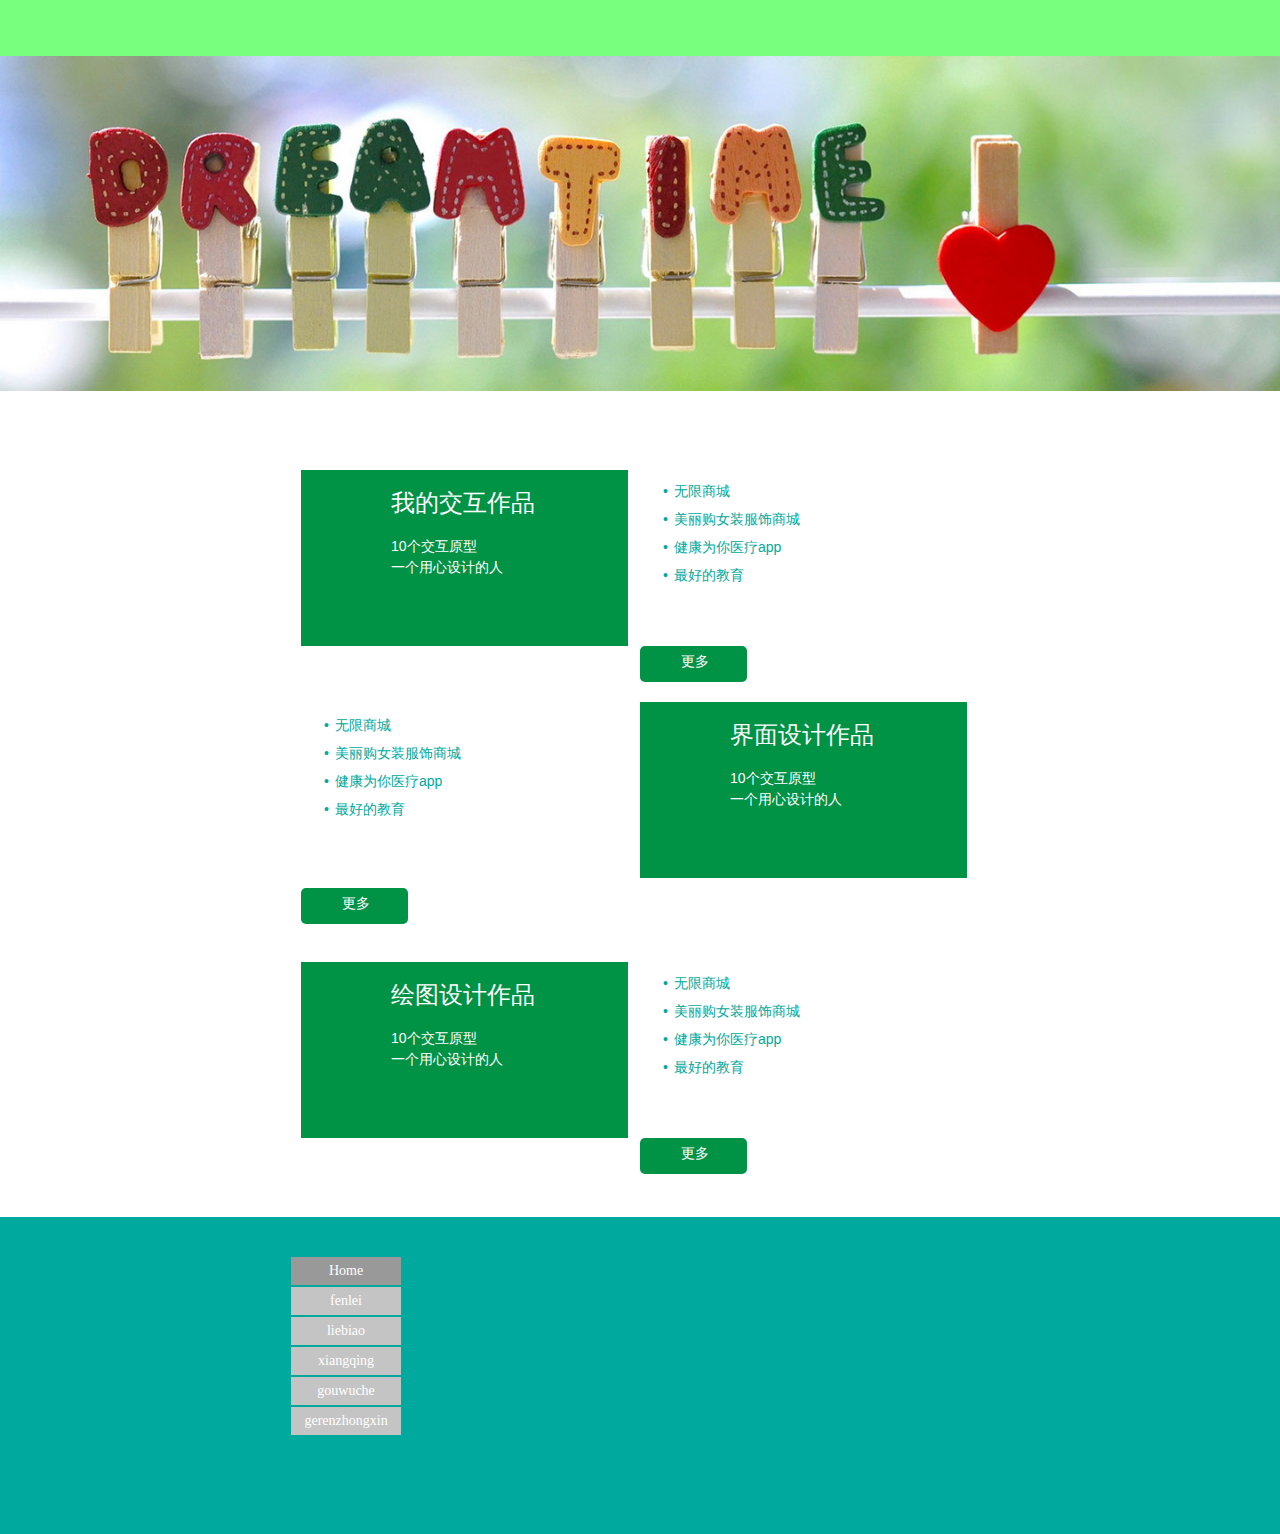
==== index.html @ 5ff6a3a6 "wsedwedse" ====
<!DOCTYPE html>
<html class="nojs html css_verticalspacer" lang="en-US">
 <head>

  <meta http-equiv="Content-type" content="text/html;charset=UTF-8"/>
  <meta name="generator" content="2017.0.4.363"/>
  <meta name="viewport" content="width=device-width, initial-scale=1.0"/>

  <script type="text/javascript">
   // Update the 'nojs'/'js' class on the html node
document.documentElement.className = document.documentElement.className.replace(/\bnojs\b/g, 'js');

// Check that all required assets are uploaded and up-to-date
if(typeof Muse == "undefined") window.Muse = {}; window.Muse.assets = {"required":["museutils.js", "museconfig.js", "jquery.watch.js", "jquery.musepolyfill.bgsize.js", "jquery.musemenu.js", "require.js", "index.css"], "outOfDate":[]};
</script>

  <title>Home</title>
  <!-- CSS -->
  <link rel="stylesheet" type="text/css" href="css/site_global.css?crc=3812118739"/>
  <link rel="stylesheet" type="text/css" href="css/master_a-master.css?crc=4181056387"/>
  <link rel="stylesheet" type="text/css" href="css/index.css?crc=4157228676" id="pagesheet"/>
  <!-- JS includes -->
  <!--[if lt IE 9]>
  <script src="scripts/html5shiv.js?crc=4241844378" type="text/javascript"></script>
  <![endif]-->
   </head>



 <body>

  <div class="clearfix borderbox" id="page"><!-- column -->
   <div class="position_content" id="page_position_content">
    <div class="browser_width colelem" id="u225-bw">
     <div id="u225"><!-- simple frame --></div>
    </div>
    <div class="browser_width colelem" id="u313-bw">
     <div class="museBGSize" id="u313"><!-- simple frame --></div>
    </div>
    <div class="clearfix colelem" id="pu246"><!-- group -->
     <div class="clearfix grpelem" id="u246"><!-- column -->
      <div class="clearfix colelem" id="u249-4"><!-- content -->
       <p>我的交互作品</p>
      </div>
      <div class="clearfix colelem" id="u252-6"><!-- content -->
       <p>10个交互原型</p>
       <p>一个用心设计的人</p>
      </div>
     </div>
     <div class="clearfix grpelem" id="u261-15"><!-- content -->
      <ul class="list0 nls-None" id="u261-13">
       <li id="u261-3"><a class="nonblock" href="xiangqing.html"><span id="u261">无限商城</span></a></li>
       <li id="u261-6"><a class="nonblock" href="xiangqing.html"><span id="u261-4">美丽购女装服饰商城</span></a></li>
       <li id="u261-9"><a class="nonblock" href="xiangqing.html"><span id="u261-7">健康为你医疗app</span></a></li>
       <li id="u261-12"><a class="nonblock" href="xiangqing.html"><span id="u261-10">最好的教育</span></a></li>
      </ul>
     </div>
    </div>
    <a class="nonblock nontext rounded-corners clearfix colelem" id="u301" href="liebiao.html"><!-- group --><div class="clearfix grpelem" id="u324-4"><!-- content --><p>更多</p></div></a>
    <div class="clearfix colelem" id="pu354-15"><!-- group -->
     <div class="clearfix grpelem" id="u354-15"><!-- content -->
      <ul class="list0 nls-None" id="u354-13">
       <li id="u354-3"><a class="nonblock" href="xiangqing.html"><span id="u354">无限商城</span></a></li>
       <li id="u354-6"><a class="nonblock" href="xiangqing.html"><span id="u354-4">美丽购女装服饰商城</span></a></li>
       <li id="u354-9"><a class="nonblock" href="xiangqing.html"><span id="u354-7">健康为你医疗app</span></a></li>
       <li id="u354-12"><a class="nonblock" href="xiangqing.html"><span id="u354-10">最好的教育</span></a></li>
      </ul>
     </div>
     <div class="clearfix grpelem" id="u345"><!-- column -->
      <div class="clearfix colelem" id="u348-4"><!-- content -->
       <p>界面设计作品</p>
      </div>
      <div class="clearfix colelem" id="u351-6"><!-- content -->
       <p>10个交互原型</p>
       <p>一个用心设计的人</p>
      </div>
     </div>
    </div>
    <a class="nonblock nontext rounded-corners clearfix colelem" id="u357" href="liebiao.html"><!-- group --><div class="clearfix grpelem" id="u360-4"><!-- content --><p>更多</p></div></a>
    <div class="clearfix colelem" id="pu381"><!-- group -->
     <div class="clearfix grpelem" id="u381"><!-- column -->
      <div class="clearfix colelem" id="u384-4"><!-- content -->
       <p>绘图设计作品</p>
      </div>
      <div class="clearfix colelem" id="u387-6"><!-- content -->
       <p>10个交互原型</p>
       <p>一个用心设计的人</p>
      </div>
     </div>
     <div class="clearfix grpelem" id="u390-15"><!-- content -->
      <ul class="list0 nls-None" id="u390-13">
       <li id="u390-3"><a class="nonblock" href="xiangqing.html"><span id="u390">无限商城</span></a></li>
       <li id="u390-6"><a class="nonblock" href="xiangqing.html"><span id="u390-4">美丽购女装服饰商城</span></a></li>
       <li id="u390-9"><a class="nonblock" href="xiangqing.html"><span id="u390-7">健康为你医疗app</span></a></li>
       <li id="u390-12"><a class="nonblock" href="xiangqing.html"><span id="u390-10">最好的教育</span></a></li>
      </ul>
     </div>
     <a class="nonblock nontext rounded-corners clearfix grpelem" id="u393" href="liebiao.html"><!-- group --><div class="clearfix grpelem" id="u396-4"><!-- content --><p>更多</p></div></a>
     <div class="browser_width grpelem" id="u1050-bw">
      <div id="u1050"><!-- simple frame --></div>
     </div>
    </div>
    <div class="verticalspacer" data-offset-top="1238" data-content-above-spacer="1239" data-content-below-spacer="62"></div>
    <div class="browser_width colelem" id="u874-bw">
     <div id="u874"><!-- group -->
      <div class="clearfix" id="u874_align_to_page">
       <nav class="MenuBar clearfix grpelem" id="menuu875"><!-- vertical box -->
        <div class="MenuItemContainer borderbox clearfix colelem" id="u911"><!-- horizontal box -->
         <a class="nonblock nontext MenuItem MenuItemWithSubMenu MuseMenuActive borderbox clearfix grpelem" id="u912" href="index.html"><!-- horizontal box --><div class="MenuItemLabel borderbox clearfix grpelem" id="u915-4"><!-- content --><p>Home</p></div></a>
        </div>
        <div class="MenuItemContainer borderbox clearfix colelem" id="u904"><!-- horizontal box -->
         <a class="nonblock nontext MenuItem MenuItemWithSubMenu borderbox clearfix grpelem" id="u907" href="fenlei.html"><!-- horizontal box --><div class="MenuItemLabel borderbox clearfix grpelem" id="u910-4"><!-- content --><p>fenlei</p></div></a>
        </div>
        <div class="MenuItemContainer borderbox clearfix colelem" id="u890"><!-- horizontal box -->
         <a class="nonblock nontext MenuItem MenuItemWithSubMenu borderbox clearfix grpelem" id="u893" href="liebiao.html"><!-- horizontal box --><div class="MenuItemLabel borderbox clearfix grpelem" id="u894-4"><!-- content --><p>liebiao</p></div></a>
        </div>
        <div class="MenuItemContainer borderbox clearfix colelem" id="u897"><!-- horizontal box -->
         <a class="nonblock nontext MenuItem MenuItemWithSubMenu borderbox clearfix grpelem" id="u898" href="xiangqing.html"><!-- horizontal box --><div class="MenuItemLabel borderbox clearfix grpelem" id="u899-4"><!-- content --><p>xiangqing</p></div></a>
        </div>
        <div class="MenuItemContainer borderbox clearfix colelem" id="u883"><!-- horizontal box -->
         <a class="nonblock nontext MenuItem MenuItemWithSubMenu borderbox clearfix grpelem" id="u886" href="gouwuche.html"><!-- horizontal box --><div class="MenuItemLabel borderbox clearfix grpelem" id="u889-4"><!-- content --><p>gouwuche</p></div></a>
        </div>
        <div class="MenuItemContainer borderbox clearfix colelem" id="u876"><!-- horizontal box -->
         <a class="nonblock nontext MenuItem MenuItemWithSubMenu borderbox clearfix grpelem" id="u877" href="gerenzhongxin.html"><!-- horizontal box --><div class="MenuItemLabel borderbox clearfix grpelem" id="u880-4"><!-- content --><p>gerenzhongxin</p></div></a>
        </div>
       </nav>
      </div>
     </div>
    </div>
   </div>
  </div>
  <!-- Other scripts -->
  <script type="text/javascript">
   // Decide weather to suppress missing file error or not based on preference setting
var suppressMissingFileError = false
</script>
  <script type="text/javascript">
   window.Muse.assets.check=function(d){if(!window.Muse.assets.checked){window.Muse.assets.checked=!0;var b={},c=function(a,b){if(window.getComputedStyle){var c=window.getComputedStyle(a,null);return c&&c.getPropertyValue(b)||c&&c[b]||""}if(document.documentElement.currentStyle)return(c=a.currentStyle)&&c[b]||a.style&&a.style[b]||"";return""},a=function(a){if(a.match(/^rgb/))return a=a.replace(/\s+/g,"").match(/([\d\,]+)/gi)[0].split(","),(parseInt(a[0])<<16)+(parseInt(a[1])<<8)+parseInt(a[2]);if(a.match(/^\#/))return parseInt(a.substr(1),
16);return 0},g=function(g){for(var f=document.getElementsByTagName("link"),h=0;h<f.length;h++)if("text/css"==f[h].type){var i=(f[h].href||"").match(/\/?css\/([\w\-]+\.css)\?crc=(\d+)/);if(!i||!i[1]||!i[2])break;b[i[1]]=i[2]}f=document.createElement("div");f.className="version";f.style.cssText="display:none; width:1px; height:1px;";document.getElementsByTagName("body")[0].appendChild(f);for(h=0;h<Muse.assets.required.length;){var i=Muse.assets.required[h],l=i.match(/([\w\-\.]+)\.(\w+)$/),k=l&&l[1]?
l[1]:null,l=l&&l[2]?l[2]:null;switch(l.toLowerCase()){case "css":k=k.replace(/\W/gi,"_").replace(/^([^a-z])/gi,"_$1");f.className+=" "+k;k=a(c(f,"color"));l=a(c(f,"backgroundColor"));k!=0||l!=0?(Muse.assets.required.splice(h,1),"undefined"!=typeof b[i]&&(k!=b[i]>>>24||l!=(b[i]&16777215))&&Muse.assets.outOfDate.push(i)):h++;f.className="version";break;case "js":h++;break;default:throw Error("Unsupported file type: "+l);}}d?d().jquery!="1.8.3"&&Muse.assets.outOfDate.push("jquery-1.8.3.min.js"):Muse.assets.required.push("jquery-1.8.3.min.js");
f.parentNode.removeChild(f);if(Muse.assets.outOfDate.length||Muse.assets.required.length)f="Some files on the server may be missing or incorrect. Clear browser cache and try again. If the problem persists please contact website author.",g&&Muse.assets.outOfDate.length&&(f+="\nOut of date: "+Muse.assets.outOfDate.join(",")),g&&Muse.assets.required.length&&(f+="\nMissing: "+Muse.assets.required.join(",")),suppressMissingFileError?(f+="\nUse SuppressMissingFileError key in AppPrefs.xml to show missing file error pop up.",console.log(f)):alert(f)};location&&location.search&&location.search.match&&location.search.match(/muse_debug/gi)?
setTimeout(function(){g(!0)},5E3):g()}};
var muse_init=function(){require.config({baseUrl:""});require(["jquery","museutils","whatinput","jquery.watch","jquery.musepolyfill.bgsize","jquery.musemenu"],function(d){var $ = d;$(document).ready(function(){try{
window.Muse.assets.check($);/* body */
Muse.Utils.transformMarkupToFixBrowserProblemsPreInit();/* body */
Muse.Utils.prepHyperlinks(true);/* body */
Muse.Utils.resizeHeight('.browser_width');/* resize height */
Muse.Utils.requestAnimationFrame(function() { $('body').addClass('initialized'); });/* mark body as initialized */
Muse.Utils.fullPage('#page');/* 100% height page */
Muse.Utils.initWidget('.MenuBar', ['#bp_infinity'], function(elem) { return $(elem).museMenu(); });/* unifiedNavBar */
Muse.Utils.showWidgetsWhenReady();/* body */
Muse.Utils.transformMarkupToFixBrowserProblems();/* body */
}catch(b){if(b&&"function"==typeof b.notify?b.notify():Muse.Assert.fail("Error calling selector function: "+b),false)throw b;}})})};

</script>
  <!-- RequireJS script -->
  <script src="scripts/require.js?crc=3951022091" type="text/javascript" async data-main="scripts/museconfig.js?crc=474374037" onload="if (requirejs) requirejs.onError = function(requireType, requireModule) { if (requireType && requireType.toString && requireType.toString().indexOf && 0 <= requireType.toString().indexOf('#scripterror')) window.Muse.assets.check(); }" onerror="window.Muse.assets.check();"></script>
   </body>
</html>
---- css/site_global.css ----
html{min-height:100%;min-width:100%;-ms-text-size-adjust:none;}body,div,dl,dt,dd,ul,ol,li,nav,h1,h2,h3,h4,h5,h6,pre,code,form,fieldset,legend,input,button,textarea,p,blockquote,th,td,a{margin:0px;padding:0px;border-width:0px;border-style:solid;border-color:transparent;-webkit-transform-origin:left top;-ms-transform-origin:left top;-o-transform-origin:left top;transform-origin:left top;background-repeat:no-repeat;}button.submit-btn{-moz-box-sizing:content-box;-webkit-box-sizing:content-box;box-sizing:content-box;}.transition{-webkit-transition-property:background-image,background-position,background-color,border-color,border-radius,color,font-size,font-style,font-weight,letter-spacing,line-height,text-align,box-shadow,text-shadow,opacity;transition-property:background-image,background-position,background-color,border-color,border-radius,color,font-size,font-style,font-weight,letter-spacing,line-height,text-align,box-shadow,text-shadow,opacity;}.transition *{-webkit-transition:inherit;transition:inherit;}table{border-collapse:collapse;border-spacing:0px;}fieldset,img{border:0px;border-style:solid;-webkit-transform-origin:left top;-ms-transform-origin:left top;-o-transform-origin:left top;transform-origin:left top;}address,caption,cite,code,dfn,em,strong,th,var,optgroup{font-style:inherit;font-weight:inherit;}del,ins{text-decoration:none;}li{list-style:none;}caption,th{text-align:left;}h1,h2,h3,h4,h5,h6{font-size:100%;font-weight:inherit;}input,button,textarea,select,optgroup,option{font-family:inherit;font-size:inherit;font-style:inherit;font-weight:inherit;}.form-grp input,.form-grp textarea{-webkit-appearance:none;-webkit-border-radius:0;}body{font-family:Arial, Helvetica Neue, Helvetica, sans-serif;text-align:left;font-size:14px;line-height:17px;word-wrap:break-word;text-rendering:optimizeLegibility;-moz-font-feature-settings:'liga';-ms-font-feature-settings:'liga';-webkit-font-feature-settings:'liga';font-feature-settings:'liga';}a:link{color:#227A73;text-decoration:inherit;}a:visited{color:#998675;text-decoration:inherit;}a:hover{color:#00D811;text-decoration:inherit;}a:active{color:#EE0000;text-decoration:inherit;}a.nontext{color:black;text-decoration:none;font-style:normal;font-weight:normal;}.normal_text{color:#000000;direction:ltr;font-family:Arial, Helvetica Neue, Helvetica, sans-serif;font-size:14px;font-style:normal;font-weight:normal;letter-spacing:0px;line-height:17px;text-align:left;text-decoration:none;text-indent:0px;text-transform:none;vertical-align:0px;padding:0px;}.list0 li:before{position:absolute;right:100%;letter-spacing:0px;text-decoration:none;font-weight:normal;font-style:normal;}.rtl-list li:before{right:auto;left:100%;}.nls-None > li:before,.nls-None .list3 > li:before,.nls-None .list6 > li:before{margin-right:6px;content:'•';}.nls-None .list1 > li:before,.nls-None .list4 > li:before,.nls-None .list7 > li:before{margin-right:6px;content:'○';}.nls-None,.nls-None .list1,.nls-None .list2,.nls-None .list3,.nls-None .list4,.nls-None .list5,.nls-None .list6,.nls-None .list7,.nls-None .list8{padding-left:34px;}.nls-None.rtl-list,.nls-None .list1.rtl-list,.nls-None .list2.rtl-list,.nls-None .list3.rtl-list,.nls-None .list4.rtl-list,.nls-None .list5.rtl-list,.nls-None .list6.rtl-list,.nls-None .list7.rtl-list,.nls-None .list8.rtl-list{padding-left:0px;padding-right:34px;}.nls-None .list2 > li:before,.nls-None .list5 > li:before,.nls-None .list8 > li:before{margin-right:6px;content:'-';}.nls-None.rtl-list > li:before,.nls-None .list1.rtl-list > li:before,.nls-None .list2.rtl-list > li:before,.nls-None .list3.rtl-list > li:before,.nls-None .list4.rtl-list > li:before,.nls-None .list5.rtl-list > li:before,.nls-None .list6.rtl-list > li:before,.nls-None .list7.rtl-list > li:before,.nls-None .list8.rtl-list > li:before{margin-right:0px;margin-left:6px;}.TabbedPanelsTab{white-space:nowrap;}.MenuBar .MenuBarView,.MenuBar .SubMenuView{display:block;list-style:none;}.MenuBar .SubMenu{display:none;position:absolute;}.NoWrap{white-space:nowrap;word-wrap:normal;}.rootelem{margin-left:auto;margin-right:auto;}.colelem{display:inline;float:left;clear:both;}.clearfix:after{content:"\0020";visibility:hidden;display:block;height:0px;clear:both;}*:first-child+html .clearfix{zoom:1;}.clip_frame{overflow:hidden;}.popup_anchor{position:relative;width:0px;height:0px;}.popup_element{z-index:100000;}.svg{display:block;vertical-align:top;}span.wrap{content:'';clear:left;display:block;}span.actAsInlineDiv{display:inline-block;}.position_content,.excludeFromNormalFlow{float:left;}.preload_images{position:absolute;overflow:hidden;left:-9999px;top:-9999px;height:1px;width:1px;}.preload{height:1px;width:1px;}.animateStates{-webkit-transition:0.3s ease-in-out;-moz-transition:0.3s ease-in-out;-o-transition:0.3s ease-in-out;transition:0.3s ease-in-out;}[data-whatinput="mouse"] *:focus,[data-whatinput="touch"] *:focus,input:focus,textarea:focus{outline:none;}textarea{resize:none;overflow:auto;}.fld-prompt{pointer-events:none;}.wrapped-input{position:absolute;top:0px;left:0px;background:transparent;border:none;}.submit-btn{z-index:50000;cursor:pointer;}.anchor_item{width:22px;height:18px;}.MenuBar .SubMenuVisible,.MenuBarVertical .SubMenuVisible,.MenuBar .SubMenu .SubMenuVisible,.popup_element.Active,span.actAsPara,.actAsDiv,a.nonblock.nontext,img.block{display:block;}.widget_invisible,.js .invi,.js .mse_pre_init{visibility:hidden;}.ose_ei{visibility:hidden;z-index:0;}.no_vert_scroll{overflow-y:hidden;}.always_vert_scroll{overflow-y:scroll;}.always_horz_scroll{overflow-x:scroll;}.fullscreen{overflow:hidden;left:0px;top:0px;position:fixed;height:100%;width:100%;-moz-box-sizing:border-box;-webkit-box-sizing:border-box;-ms-box-sizing:border-box;box-sizing:border-box;}.fullwidth{position:absolute;}.borderbox{-moz-box-sizing:border-box;-webkit-box-sizing:border-box;-ms-box-sizing:border-box;box-sizing:border-box;}.scroll_wrapper{position:absolute;overflow:auto;left:0px;right:0px;top:0px;bottom:0px;padding-top:0px;padding-bottom:0px;margin-top:0px;margin-bottom:0px;}.browser_width > *{position:absolute;left:0px;right:0px;}.grpelem,.accordion_wrapper{display:inline;float:left;}.fld-checkbox input[type=checkbox],.fld-radiobutton input[type=radio]{position:absolute;overflow:hidden;clip:rect(0px, 0px, 0px, 0px);height:1px;width:1px;margin:-1px;padding:0px;border:0px;}.fld-checkbox input[type=checkbox] + label,.fld-radiobutton input[type=radio] + label{display:inline-block;background-repeat:no-repeat;cursor:pointer;float:left;width:100%;height:100%;}.pointer_cursor,.fld-recaptcha-mode,.fld-recaptcha-refresh,.fld-recaptcha-help{cursor:pointer;}p,h1,h2,h3,h4,h5,h6,ol,ul,span.actAsPara{max-height:1000000px;}.superscript{vertical-align:super;font-size:66%;line-height:0px;}.subscript{vertical-align:sub;font-size:66%;line-height:0px;}.horizontalSlideShow{-ms-touch-action:pan-y;touch-action:pan-y;}.verticalSlideShow{-ms-touch-action:pan-x;touch-action:pan-x;}.colelem100,.verticalspacer{clear:both;}.list0 li,.MenuBar .MenuItemContainer,.SlideShowContentPanel .fullscreen img,.css_verticalspacer .verticalspacer{position:relative;}.popup_element.Inactive,.js .disn,.js .an_invi,.hidden,.breakpoint{display:none;}#muse_css_mq{position:absolute;display:none;background-color:#FFFFFE;}.fluid_height_spacer{width:0.01px;}.muse_check_css{display:none;position:fixed;}@media screen and (-webkit-min-device-pixel-ratio:0){body{text-rendering:auto;}}
---- css/master_a-master.css ----
#u874{background-color:#00A99D;}#u874_align_to_page{max-width:960px;}#menuu875{border-width:0px;border-color:transparent;background-color:transparent;}#u912{background-color:#C4C4C4;}#u912:hover{background-color:#999999;}#u912:active{background-color:#6B6B6B;}#u915-4{border-width:0px;border-color:transparent;background-color:transparent;text-align:center;color:#FFFFFF;font-family:Georgia, Palatino, Palatino Linotype, Times, Times New Roman, serif;}#u907{background-color:#C4C4C4;}#u912.MuseMenuActive,#u907:hover{background-color:#999999;}#u907:active{background-color:#6B6B6B;}#u910-4{border-width:0px;border-color:transparent;background-color:transparent;text-align:center;color:#FFFFFF;font-family:Georgia, Palatino, Palatino Linotype, Times, Times New Roman, serif;}#u893{background-color:#C4C4C4;}#u907.MuseMenuActive,#u893:hover{background-color:#999999;}#u893:active{background-color:#6B6B6B;}#u894-4{border-width:0px;border-color:transparent;background-color:transparent;text-align:center;color:#FFFFFF;font-family:Georgia, Palatino, Palatino Linotype, Times, Times New Roman, serif;}#u898{background-color:#C4C4C4;}#u893.MuseMenuActive,#u898:hover{background-color:#999999;}#u898:active{background-color:#6B6B6B;}#u899-4{border-width:0px;border-color:transparent;background-color:transparent;text-align:center;color:#FFFFFF;font-family:Georgia, Palatino, Palatino Linotype, Times, Times New Roman, serif;}#u886{background-color:#C4C4C4;}#u898.MuseMenuActive,#u886:hover{background-color:#999999;}#u886:active{background-color:#6B6B6B;}#u889-4{border-width:0px;border-color:transparent;background-color:transparent;text-align:center;color:#FFFFFF;font-family:Georgia, Palatino, Palatino Linotype, Times, Times New Roman, serif;}#u911,#u904,#u890,#u897,#u883,#u876{background-color:transparent;}#u877{background-color:#C4C4C4;}#u886.MuseMenuActive,#u877:hover{background-color:#999999;}#u877:active{background-color:#6B6B6B;}#u877.MuseMenuActive{background-color:#999999;}#u880-4{border-width:0px;border-color:transparent;background-color:transparent;text-align:center;color:#FFFFFF;font-family:Georgia, Palatino, Palatino Linotype, Times, Times New Roman, serif;}.MenuItem{cursor:pointer;}
---- css/index.css ----
.version.index{color:#0000F7;background-color:#CA4684;}#page{z-index:1;min-height:500px;background-image:none;border-width:0px;border-color:#000000;background-color:transparent;width:100%;max-width:960px;margin-left:auto;margin-right:auto;}#page_position_content{margin-top:-1px;margin-bottom:-233px;width:100%;}#u225{z-index:40;height:56px;background-color:#79FF7E;}.js body{visibility:hidden;}.js body.initialized{visibility:visible;}#u225-bw{z-index:40;height:56px;}#u313{z-index:122;height:335px;opacity:1;-ms-filter:"progid:DXImageTransform.Microsoft.Alpha(Opacity=100)";filter:alpha(opacity=100);background:transparent url("../images/586b4959492ff.jpg?crc=3906738365") no-repeat center center;background-size:cover;}#u313-bw{z-index:122;height:335px;}#pu246{z-index:41;margin-top:79px;width:100%;}#u246{z-index:41;background-color:#009245;padding-top:18px;padding-bottom:68px;position:relative;margin-right:-10000px;width:34.07%;left:14.69%;}#u249-4{z-index:44;min-height:31px;background-color:transparent;font-size:24px;color:#FFFFFF;line-height:29px;position:relative;width:45.26%;margin-left:27.53%;}#u252-6{z-index:56;min-height:31px;background-color:transparent;color:#FFFFFF;line-height:21px;margin-top:17px;position:relative;width:45.26%;margin-left:27.53%;}#u261-15{z-index:74;min-height:149px;background-color:transparent;color:#FFFFFF;line-height:28px;position:relative;margin-right:-10000px;margin-top:7px;width:31.15%;left:50%;}#u301{z-index:119;background-color:#009245;border-radius:5px;padding-bottom:9px;position:relative;width:11.15%;margin-left:50%;}#u301:hover{background-color:#8CC63F;min-height:0px;width:11.15%;margin:0px 0px 0px 50%;}#u301:active{background-color:#004D37;min-height:0px;width:11.15%;margin:0px 0px 0px 50%;}#u324-4{z-index:123;min-height:20px;background-color:transparent;color:#FFFFFF;position:relative;margin-right:-10000px;margin-top:7px;width:27.11%;left:38.32%;}#pu354-15{z-index:104;margin-top:20px;width:100%;}#u354-15{z-index:104;min-height:149px;background-color:transparent;color:#FFFFFF;line-height:28px;position:relative;margin-right:-10000px;margin-top:9px;width:31.15%;left:14.69%;}#u345{z-index:43;background-color:#009245;padding-top:18px;padding-bottom:68px;position:relative;margin-right:-10000px;width:34.07%;left:50%;}#u348-4{z-index:52;min-height:31px;background-color:transparent;font-size:24px;color:#FFFFFF;line-height:29px;position:relative;width:45.26%;margin-left:27.53%;}#u351-6{z-index:68;min-height:31px;background-color:transparent;color:#FFFFFF;line-height:21px;margin-top:17px;position:relative;width:45.26%;margin-left:27.53%;}#u357{z-index:121;background-color:#009245;border-radius:5px;padding-bottom:9px;margin-top:10px;position:relative;width:11.15%;margin-left:14.69%;}#u357:hover{background-color:#8CC63F;min-height:0px;width:11.15%;margin:10px 0px 0px 14.6875%;}#u357:active{background-color:#004D37;min-height:0px;width:11.15%;margin:10px 0px 0px 14.6875%;}#u360-4{z-index:131;min-height:20px;background-color:transparent;color:#FFFFFF;position:relative;margin-right:-10000px;margin-top:7px;width:27.11%;left:38.32%;}#pu381{z-index:42;margin-top:38px;width:100%;}#u381{z-index:42;background-color:#009245;padding-top:18px;padding-bottom:68px;position:relative;margin-right:-10000px;width:34.07%;left:14.69%;}#u384-4{z-index:48;min-height:31px;background-color:transparent;font-size:24px;color:#FFFFFF;line-height:29px;position:relative;width:45.26%;margin-left:27.53%;}#u387-6{z-index:62;min-height:31px;background-color:transparent;color:#FFFFFF;line-height:21px;margin-top:17px;position:relative;width:45.26%;margin-left:27.53%;}#u390-15{z-index:89;min-height:149px;background-color:transparent;color:#FFFFFF;line-height:28px;position:relative;margin-right:-10000px;margin-top:7px;width:31.15%;left:50%;}#u261-13 > li:before,#u354-13 > li:before,#u390-13 > li:before{content:'•';}#u261-13 > #u261-3:before,#u261,#u261-13 > #u261-6:before,#u261-4,#u261-13 > #u261-9:before,#u261-7,#u261-13 > #u261-12:before,#u261-10,#u354-13 > #u354-3:before,#u354,#u354-13 > #u354-6:before,#u354-4,#u354-13 > #u354-9:before,#u354-7,#u354-13 > #u354-12:before,#u354-10,#u390-13 > #u390-3:before,#u390,#u390-13 > #u390-6:before,#u390-4,#u390-13 > #u390-9:before,#u390-7,#u390-13 > #u390-12:before,#u390-10{color:#00A99D;}#u393{z-index:120;background-color:#009245;border-radius:5px;padding-bottom:9px;position:relative;margin-right:-10000px;margin-top:176px;width:11.15%;left:50%;}#u393:hover{background-color:#8CC63F;min-height:0px;width:11.15%;margin:176px -10000px 0px 0%;}#u393:active{background-color:#004D37;min-height:0px;width:11.15%;margin:176px -10000px 0px 0%;}#u396-4{z-index:127;min-height:20px;background-color:transparent;color:#FFFFFF;position:relative;margin-right:-10000px;margin-top:7px;width:27.11%;left:38.32%;}#u1050{z-index:135;height:196px;}.ie #u1050{background-color:#FFFFFF;opacity:0.01;-ms-filter:"progid:DXImageTransform.Microsoft.Alpha(Opacity=1)";filter:alpha(opacity=1);}#u1050-bw{z-index:135;margin-top:81px;height:196px;}.css_verticalspacer .verticalspacer{height:calc(100vh - 1301px);}#u874{z-index:2;min-height:218px;padding-bottom:99px;}#u874_align_to_page{margin-left:auto;margin-right:auto;position:relative;margin-bottom:-22px;}#menuu875{z-index:3;position:relative;margin-right:-10000px;margin-top:40px;width:11.46%;left:13.65%;}#u911{position:relative;width:100%;}#u912{min-height:17px;padding-bottom:11px;position:relative;margin-right:-10000px;width:100%;}#u912:hover{min-height:17px;width:100%;margin:0px -10000px 0px 0%;}#u912:active{min-height:17px;width:100%;margin:0px -10000px 0px 0%;}#u915-4{min-height:17px;position:relative;margin-right:-10000px;top:5px;width:100%;}#u912:hover #u915-4{padding-top:0px;padding-bottom:0px;min-height:17px;width:100%;margin:0px -10000px 0px 0%;}#u912:active #u915-4{padding-top:0px;padding-bottom:0px;min-height:17px;width:100%;margin:0px -10000px 0px 0%;}#u907{min-height:17px;padding-bottom:11px;position:relative;margin-right:-10000px;width:100%;}#u912.MuseMenuActive,#u907:hover{min-height:17px;width:100%;margin:0px -10000px 0px 0%;}#u907:active{min-height:17px;width:100%;margin:0px -10000px 0px 0%;}#u910-4{min-height:17px;position:relative;margin-right:-10000px;top:5px;width:100%;}#u912.MuseMenuActive #u915-4,#u907:hover #u910-4{padding-top:0px;padding-bottom:0px;min-height:17px;width:100%;margin:0px -10000px 0px 0%;}#u907:active #u910-4{padding-top:0px;padding-bottom:0px;min-height:17px;width:100%;margin:0px -10000px 0px 0%;}#u893{min-height:17px;padding-bottom:11px;position:relative;margin-right:-10000px;width:100%;}#u907.MuseMenuActive,#u893:hover{min-height:17px;width:100%;margin:0px -10000px 0px 0%;}#u893:active{min-height:17px;width:100%;margin:0px -10000px 0px 0%;}#u894-4{min-height:17px;position:relative;margin-right:-10000px;top:5px;width:100%;}#u907.MuseMenuActive #u910-4,#u893:hover #u894-4{padding-top:0px;padding-bottom:0px;min-height:17px;width:100%;margin:0px -10000px 0px 0%;}#u893:active #u894-4{padding-top:0px;padding-bottom:0px;min-height:17px;width:100%;margin:0px -10000px 0px 0%;}#u898{min-height:17px;padding-bottom:11px;position:relative;margin-right:-10000px;width:100%;}#u893.MuseMenuActive,#u898:hover{min-height:17px;width:100%;margin:0px -10000px 0px 0%;}#u898:active{min-height:17px;width:100%;margin:0px -10000px 0px 0%;}#u899-4{min-height:17px;position:relative;margin-right:-10000px;top:5px;width:100%;}#u893.MuseMenuActive #u894-4,#u898:hover #u899-4{padding-top:0px;padding-bottom:0px;min-height:17px;width:100%;margin:0px -10000px 0px 0%;}#u898:active #u899-4{padding-top:0px;padding-bottom:0px;min-height:17px;width:100%;margin:0px -10000px 0px 0%;}#u886{min-height:17px;padding-bottom:11px;position:relative;margin-right:-10000px;width:100%;}#u898.MuseMenuActive,#u886:hover{min-height:17px;width:100%;margin:0px -10000px 0px 0%;}#u886:active{min-height:17px;width:100%;margin:0px -10000px 0px 0%;}#u889-4{min-height:17px;position:relative;margin-right:-10000px;top:5px;width:100%;}#u898.MuseMenuActive #u899-4,#u886:hover #u889-4{padding-top:0px;padding-bottom:0px;min-height:17px;width:100%;margin:0px -10000px 0px 0%;}#u886:active #u889-4{padding-top:0px;padding-bottom:0px;min-height:17px;width:100%;margin:0px -10000px 0px 0%;}#u904,#u890,#u897,#u883,#u876{margin-top:2px;position:relative;width:100%;}#u877{min-height:17px;padding-bottom:11px;position:relative;margin-right:-10000px;width:100%;}#u886.MuseMenuActive,#u877:hover{min-height:17px;width:100%;margin:0px -10000px 0px 0%;}#u877:active{min-height:17px;width:100%;margin:0px -10000px 0px 0%;}#u877.MuseMenuActive{min-height:17px;width:100%;margin:0px -10000px 0px 0%;}#u880-4{min-height:17px;position:relative;margin-right:-10000px;top:5px;width:100%;}#u886.MuseMenuActive #u889-4,#u877:hover #u880-4{padding-top:0px;padding-bottom:0px;min-height:17px;width:100%;margin:0px -10000px 0px 0%;}#u877:active #u880-4{padding-top:0px;padding-bottom:0px;min-height:17px;width:100%;margin:0px -10000px 0px 0%;}#u877.MuseMenuActive #u880-4{padding-top:0px;padding-bottom:0px;min-height:17px;width:100%;margin:0px -10000px 0px 0%;}#u874-bw{z-index:2;min-height:218px;margin-top:-22px;}#muse_css_mq,.html{background-color:#FFFFFF;}body{position:relative;min-width:320px;padding-top:1px;}
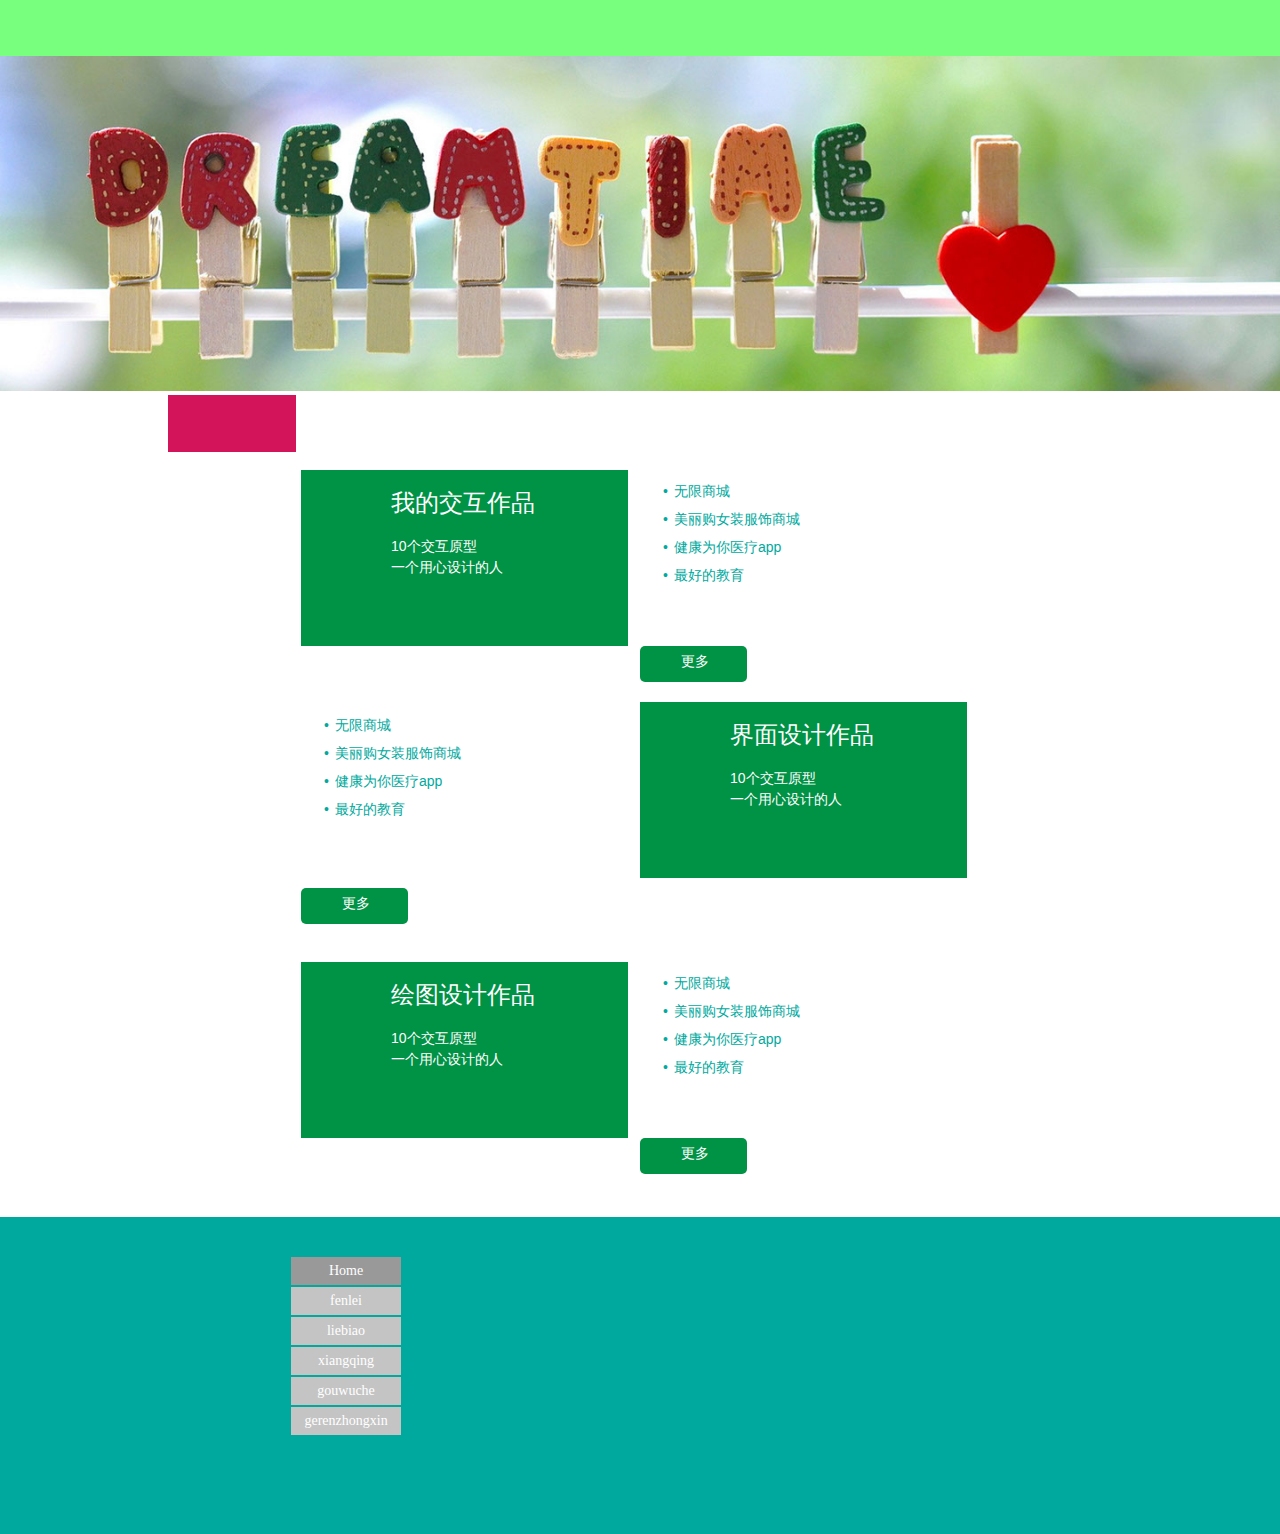
==== commit f80ac4d7: "dsdsd" ====
--- a/index.html
+++ b/index.html
@@ -18,15 +18,12 @@
   <!-- CSS -->
   <link rel="stylesheet" type="text/css" href="css/site_global.css?crc=3812118739"/>
   <link rel="stylesheet" type="text/css" href="css/master_a-master.css?crc=4181056387"/>
-  <link rel="stylesheet" type="text/css" href="css/index.css?crc=4157228676" id="pagesheet"/>
+  <link rel="stylesheet" type="text/css" href="css/index.css?crc=369949433" id="pagesheet"/>
   <!-- JS includes -->
   <!--[if lt IE 9]>
   <script src="scripts/html5shiv.js?crc=4241844378" type="text/javascript"></script>
   <![endif]-->
    </head>
-
-
-
  <body>
 
   <div class="clearfix borderbox" id="page"><!-- column -->
@@ -37,6 +34,7 @@
     <div class="browser_width colelem" id="u313-bw">
      <div class="museBGSize" id="u313"><!-- simple frame --></div>
     </div>
+    <a class="nonblock nontext colelem" id="u1588" href="http://otburmz58.bkt.clouddn.com/2.jpg"><!-- simple frame --></a>
     <div class="clearfix colelem" id="pu246"><!-- group -->
      <div class="clearfix grpelem" id="u246"><!-- column -->
       <div class="clearfix colelem" id="u249-4"><!-- content -->
@@ -157,6 +155,3 @@
   <script src="scripts/require.js?crc=3951022091" type="text/javascript" async data-main="scripts/museconfig.js?crc=474374037" onload="if (requirejs) requirejs.onError = function(requireType, requireModule) { if (requireType && requireType.toString && requireType.toString().indexOf && 0 <= requireType.toString().indexOf('#scripterror')) window.Muse.assets.check(); }" onerror="window.Muse.assets.check();"></script>
    </body>
 </html>
-
-
-
--- a/css/index.css
+++ b/css/index.css
@@ -1 +1 @@
-.version.index{color:#0000F7;background-color:#CA4684;}#page{z-index:1;min-height:500px;background-image:none;border-width:0px;border-color:#000000;background-color:transparent;width:100%;max-width:960px;margin-left:auto;margin-right:auto;}#page_position_content{margin-top:-1px;margin-bottom:-233px;width:100%;}#u225{z-index:40;height:56px;background-color:#79FF7E;}.js body{visibility:hidden;}.js body.initialized{visibility:visible;}#u225-bw{z-index:40;height:56px;}#u313{z-index:122;height:335px;opacity:1;-ms-filter:"progid:DXImageTransform.Microsoft.Alpha(Opacity=100)";filter:alpha(opacity=100);background:transparent url("../images/586b4959492ff.jpg?crc=3906738365") no-repeat center center;background-size:cover;}#u313-bw{z-index:122;height:335px;}#pu246{z-index:41;margin-top:79px;width:100%;}#u246{z-index:41;background-color:#009245;padding-top:18px;padding-bottom:68px;position:relative;margin-right:-10000px;width:34.07%;left:14.69%;}#u249-4{z-index:44;min-height:31px;background-color:transparent;font-size:24px;color:#FFFFFF;line-height:29px;position:relative;width:45.26%;margin-left:27.53%;}#u252-6{z-index:56;min-height:31px;background-color:transparent;color:#FFFFFF;line-height:21px;margin-top:17px;position:relative;width:45.26%;margin-left:27.53%;}#u261-15{z-index:74;min-height:149px;background-color:transparent;color:#FFFFFF;line-height:28px;position:relative;margin-right:-10000px;margin-top:7px;width:31.15%;left:50%;}#u301{z-index:119;background-color:#009245;border-radius:5px;padding-bottom:9px;position:relative;width:11.15%;margin-left:50%;}#u301:hover{background-color:#8CC63F;min-height:0px;width:11.15%;margin:0px 0px 0px 50%;}#u301:active{background-color:#004D37;min-height:0px;width:11.15%;margin:0px 0px 0px 50%;}#u324-4{z-index:123;min-height:20px;background-color:transparent;color:#FFFFFF;position:relative;margin-right:-10000px;margin-top:7px;width:27.11%;left:38.32%;}#pu354-15{z-index:104;margin-top:20px;width:100%;}#u354-15{z-index:104;min-height:149px;background-color:transparent;color:#FFFFFF;line-height:28px;position:relative;margin-right:-10000px;margin-top:9px;width:31.15%;left:14.69%;}#u345{z-index:43;background-color:#009245;padding-top:18px;padding-bottom:68px;position:relative;margin-right:-10000px;width:34.07%;left:50%;}#u348-4{z-index:52;min-height:31px;background-color:transparent;font-size:24px;color:#FFFFFF;line-height:29px;position:relative;width:45.26%;margin-left:27.53%;}#u351-6{z-index:68;min-height:31px;background-color:transparent;color:#FFFFFF;line-height:21px;margin-top:17px;position:relative;width:45.26%;margin-left:27.53%;}#u357{z-index:121;background-color:#009245;border-radius:5px;padding-bottom:9px;margin-top:10px;position:relative;width:11.15%;margin-left:14.69%;}#u357:hover{background-color:#8CC63F;min-height:0px;width:11.15%;margin:10px 0px 0px 14.6875%;}#u357:active{background-color:#004D37;min-height:0px;width:11.15%;margin:10px 0px 0px 14.6875%;}#u360-4{z-index:131;min-height:20px;background-color:transparent;color:#FFFFFF;position:relative;margin-right:-10000px;margin-top:7px;width:27.11%;left:38.32%;}#pu381{z-index:42;margin-top:38px;width:100%;}#u381{z-index:42;background-color:#009245;padding-top:18px;padding-bottom:68px;position:relative;margin-right:-10000px;width:34.07%;left:14.69%;}#u384-4{z-index:48;min-height:31px;background-color:transparent;font-size:24px;color:#FFFFFF;line-height:29px;position:relative;width:45.26%;margin-left:27.53%;}#u387-6{z-index:62;min-height:31px;background-color:transparent;color:#FFFFFF;line-height:21px;margin-top:17px;position:relative;width:45.26%;margin-left:27.53%;}#u390-15{z-index:89;min-height:149px;background-color:transparent;color:#FFFFFF;line-height:28px;position:relative;margin-right:-10000px;margin-top:7px;width:31.15%;left:50%;}#u261-13 > li:before,#u354-13 > li:before,#u390-13 > li:before{content:'•';}#u261-13 > #u261-3:before,#u261,#u261-13 > #u261-6:before,#u261-4,#u261-13 > #u261-9:before,#u261-7,#u261-13 > #u261-12:before,#u261-10,#u354-13 > #u354-3:before,#u354,#u354-13 > #u354-6:before,#u354-4,#u354-13 > #u354-9:before,#u354-7,#u354-13 > #u354-12:before,#u354-10,#u390-13 > #u390-3:before,#u390,#u390-13 > #u390-6:before,#u390-4,#u390-13 > #u390-9:before,#u390-7,#u390-13 > #u390-12:before,#u390-10{color:#00A99D;}#u393{z-index:120;background-color:#009245;border-radius:5px;padding-bottom:9px;position:relative;margin-right:-10000px;margin-top:176px;width:11.15%;left:50%;}#u393:hover{background-color:#8CC63F;min-height:0px;width:11.15%;margin:176px -10000px 0px 0%;}#u393:active{background-color:#004D37;min-height:0px;width:11.15%;margin:176px -10000px 0px 0%;}#u396-4{z-index:127;min-height:20px;background-color:transparent;color:#FFFFFF;position:relative;margin-right:-10000px;margin-top:7px;width:27.11%;left:38.32%;}#u1050{z-index:135;height:196px;}.ie #u1050{background-color:#FFFFFF;opacity:0.01;-ms-filter:"progid:DXImageTransform.Microsoft.Alpha(Opacity=1)";filter:alpha(opacity=1);}#u1050-bw{z-index:135;margin-top:81px;height:196px;}.css_verticalspacer .verticalspacer{height:calc(100vh - 1301px);}#u874{z-index:2;min-height:218px;padding-bottom:99px;}#u874_align_to_page{margin-left:auto;margin-right:auto;position:relative;margin-bottom:-22px;}#menuu875{z-index:3;position:relative;margin-right:-10000px;margin-top:40px;width:11.46%;left:13.65%;}#u911{position:relative;width:100%;}#u912{min-height:17px;padding-bottom:11px;position:relative;margin-right:-10000px;width:100%;}#u912:hover{min-height:17px;width:100%;margin:0px -10000px 0px 0%;}#u912:active{min-height:17px;width:100%;margin:0px -10000px 0px 0%;}#u915-4{min-height:17px;position:relative;margin-right:-10000px;top:5px;width:100%;}#u912:hover #u915-4{padding-top:0px;padding-bottom:0px;min-height:17px;width:100%;margin:0px -10000px 0px 0%;}#u912:active #u915-4{padding-top:0px;padding-bottom:0px;min-height:17px;width:100%;margin:0px -10000px 0px 0%;}#u907{min-height:17px;padding-bottom:11px;position:relative;margin-right:-10000px;width:100%;}#u912.MuseMenuActive,#u907:hover{min-height:17px;width:100%;margin:0px -10000px 0px 0%;}#u907:active{min-height:17px;width:100%;margin:0px -10000px 0px 0%;}#u910-4{min-height:17px;position:relative;margin-right:-10000px;top:5px;width:100%;}#u912.MuseMenuActive #u915-4,#u907:hover #u910-4{padding-top:0px;padding-bottom:0px;min-height:17px;width:100%;margin:0px -10000px 0px 0%;}#u907:active #u910-4{padding-top:0px;padding-bottom:0px;min-height:17px;width:100%;margin:0px -10000px 0px 0%;}#u893{min-height:17px;padding-bottom:11px;position:relative;margin-right:-10000px;width:100%;}#u907.MuseMenuActive,#u893:hover{min-height:17px;width:100%;margin:0px -10000px 0px 0%;}#u893:active{min-height:17px;width:100%;margin:0px -10000px 0px 0%;}#u894-4{min-height:17px;position:relative;margin-right:-10000px;top:5px;width:100%;}#u907.MuseMenuActive #u910-4,#u893:hover #u894-4{padding-top:0px;padding-bottom:0px;min-height:17px;width:100%;margin:0px -10000px 0px 0%;}#u893:active #u894-4{padding-top:0px;padding-bottom:0px;min-height:17px;width:100%;margin:0px -10000px 0px 0%;}#u898{min-height:17px;padding-bottom:11px;position:relative;margin-right:-10000px;width:100%;}#u893.MuseMenuActive,#u898:hover{min-height:17px;width:100%;margin:0px -10000px 0px 0%;}#u898:active{min-height:17px;width:100%;margin:0px -10000px 0px 0%;}#u899-4{min-height:17px;position:relative;margin-right:-10000px;top:5px;width:100%;}#u893.MuseMenuActive #u894-4,#u898:hover #u899-4{padding-top:0px;padding-bottom:0px;min-height:17px;width:100%;margin:0px -10000px 0px 0%;}#u898:active #u899-4{padding-top:0px;padding-bottom:0px;min-height:17px;width:100%;margin:0px -10000px 0px 0%;}#u886{min-height:17px;padding-bottom:11px;position:relative;margin-right:-10000px;width:100%;}#u898.MuseMenuActive,#u886:hover{min-height:17px;width:100%;margin:0px -10000px 0px 0%;}#u886:active{min-height:17px;width:100%;margin:0px -10000px 0px 0%;}#u889-4{min-height:17px;position:relative;margin-right:-10000px;top:5px;width:100%;}#u898.MuseMenuActive #u899-4,#u886:hover #u889-4{padding-top:0px;padding-bottom:0px;min-height:17px;width:100%;margin:0px -10000px 0px 0%;}#u886:active #u889-4{padding-top:0px;padding-bottom:0px;min-height:17px;width:100%;margin:0px -10000px 0px 0%;}#u904,#u890,#u897,#u883,#u876{margin-top:2px;position:relative;width:100%;}#u877{min-height:17px;padding-bottom:11px;position:relative;margin-right:-10000px;width:100%;}#u886.MuseMenuActive,#u877:hover{min-height:17px;width:100%;margin:0px -10000px 0px 0%;}#u877:active{min-height:17px;width:100%;margin:0px -10000px 0px 0%;}#u877.MuseMenuActive{min-height:17px;width:100%;margin:0px -10000px 0px 0%;}#u880-4{min-height:17px;position:relative;margin-right:-10000px;top:5px;width:100%;}#u886.MuseMenuActive #u889-4,#u877:hover #u880-4{padding-top:0px;padding-bottom:0px;min-height:17px;width:100%;margin:0px -10000px 0px 0%;}#u877:active #u880-4{padding-top:0px;padding-bottom:0px;min-height:17px;width:100%;margin:0px -10000px 0px 0%;}#u877.MuseMenuActive #u880-4{padding-top:0px;padding-bottom:0px;min-height:17px;width:100%;margin:0px -10000px 0px 0%;}#u874-bw{z-index:2;min-height:218px;margin-top:-22px;}#muse_css_mq,.html{background-color:#FFFFFF;}body{position:relative;min-width:320px;padding-top:1px;}
+.version.index{color:#000016;background-color:#0CFAF9;}#page{z-index:1;min-height:500px;background-image:none;border-width:0px;border-color:#000000;background-color:transparent;width:100%;max-width:960px;margin-left:auto;margin-right:auto;}#page_position_content{margin-top:-1px;margin-bottom:-233px;width:100%;}#u225{z-index:40;height:56px;background-color:#79FF7E;}.js body{visibility:hidden;}.js body.initialized{visibility:visible;}#u225-bw{z-index:40;height:56px;}#u313{z-index:122;height:335px;opacity:1;-ms-filter:"progid:DXImageTransform.Microsoft.Alpha(Opacity=100)";filter:alpha(opacity=100);background:transparent url("../images/586b4959492ff.jpg?crc=3906738365") no-repeat center center;background-size:cover;}#u313-bw{z-index:122;height:335px;}#u1588{z-index:136;height:57px;background-color:#D4145A;margin-top:4px;position:relative;width:13.34%;margin-left:0.84%;}#pu246{z-index:41;margin-top:18px;width:100%;}#u246{z-index:41;background-color:#009245;padding-top:18px;padding-bottom:68px;position:relative;margin-right:-10000px;width:34.07%;left:14.69%;}#u249-4{z-index:44;min-height:31px;background-color:transparent;font-size:24px;color:#FFFFFF;line-height:29px;position:relative;width:45.26%;margin-left:27.53%;}#u252-6{z-index:56;min-height:31px;background-color:transparent;color:#FFFFFF;line-height:21px;margin-top:17px;position:relative;width:45.26%;margin-left:27.53%;}#u261-15{z-index:74;min-height:149px;background-color:transparent;color:#FFFFFF;line-height:28px;position:relative;margin-right:-10000px;margin-top:7px;width:31.15%;left:50%;}#u301{z-index:119;background-color:#009245;border-radius:5px;padding-bottom:9px;position:relative;width:11.15%;margin-left:50%;}#u301:hover{background-color:#8CC63F;min-height:0px;width:11.15%;margin:0px 0px 0px 50%;}#u301:active{background-color:#004D37;min-height:0px;width:11.15%;margin:0px 0px 0px 50%;}#u324-4{z-index:123;min-height:20px;background-color:transparent;color:#FFFFFF;position:relative;margin-right:-10000px;margin-top:7px;width:27.11%;left:38.32%;}#pu354-15{z-index:104;margin-top:20px;width:100%;}#u354-15{z-index:104;min-height:149px;background-color:transparent;color:#FFFFFF;line-height:28px;position:relative;margin-right:-10000px;margin-top:9px;width:31.15%;left:14.69%;}#u345{z-index:43;background-color:#009245;padding-top:18px;padding-bottom:68px;position:relative;margin-right:-10000px;width:34.07%;left:50%;}#u348-4{z-index:52;min-height:31px;background-color:transparent;font-size:24px;color:#FFFFFF;line-height:29px;position:relative;width:45.26%;margin-left:27.53%;}#u351-6{z-index:68;min-height:31px;background-color:transparent;color:#FFFFFF;line-height:21px;margin-top:17px;position:relative;width:45.26%;margin-left:27.53%;}#u357{z-index:121;background-color:#009245;border-radius:5px;padding-bottom:9px;margin-top:10px;position:relative;width:11.15%;margin-left:14.69%;}#u357:hover{background-color:#8CC63F;min-height:0px;width:11.15%;margin:10px 0px 0px 14.6875%;}#u357:active{background-color:#004D37;min-height:0px;width:11.15%;margin:10px 0px 0px 14.6875%;}#u360-4{z-index:131;min-height:20px;background-color:transparent;color:#FFFFFF;position:relative;margin-right:-10000px;margin-top:7px;width:27.11%;left:38.32%;}#pu381{z-index:42;margin-top:38px;width:100%;}#u381{z-index:42;background-color:#009245;padding-top:18px;padding-bottom:68px;position:relative;margin-right:-10000px;width:34.07%;left:14.69%;}#u384-4{z-index:48;min-height:31px;background-color:transparent;font-size:24px;color:#FFFFFF;line-height:29px;position:relative;width:45.26%;margin-left:27.53%;}#u387-6{z-index:62;min-height:31px;background-color:transparent;color:#FFFFFF;line-height:21px;margin-top:17px;position:relative;width:45.26%;margin-left:27.53%;}#u390-15{z-index:89;min-height:149px;background-color:transparent;color:#FFFFFF;line-height:28px;position:relative;margin-right:-10000px;margin-top:7px;width:31.15%;left:50%;}#u261-13 > li:before,#u354-13 > li:before,#u390-13 > li:before{content:'•';}#u261-13 > #u261-3:before,#u261,#u261-13 > #u261-6:before,#u261-4,#u261-13 > #u261-9:before,#u261-7,#u261-13 > #u261-12:before,#u261-10,#u354-13 > #u354-3:before,#u354,#u354-13 > #u354-6:before,#u354-4,#u354-13 > #u354-9:before,#u354-7,#u354-13 > #u354-12:before,#u354-10,#u390-13 > #u390-3:before,#u390,#u390-13 > #u390-6:before,#u390-4,#u390-13 > #u390-9:before,#u390-7,#u390-13 > #u390-12:before,#u390-10{color:#00A99D;}#u393{z-index:120;background-color:#009245;border-radius:5px;padding-bottom:9px;position:relative;margin-right:-10000px;margin-top:176px;width:11.15%;left:50%;}#u393:hover{background-color:#8CC63F;min-height:0px;width:11.15%;margin:176px -10000px 0px 0%;}#u393:active{background-color:#004D37;min-height:0px;width:11.15%;margin:176px -10000px 0px 0%;}#u396-4{z-index:127;min-height:20px;background-color:transparent;color:#FFFFFF;position:relative;margin-right:-10000px;margin-top:7px;width:27.11%;left:38.32%;}#u1050{z-index:135;height:196px;}.ie #u1050{background-color:#FFFFFF;opacity:0.01;-ms-filter:"progid:DXImageTransform.Microsoft.Alpha(Opacity=1)";filter:alpha(opacity=1);}#u1050-bw{z-index:135;margin-top:81px;height:196px;}.css_verticalspacer .verticalspacer{height:calc(100vh - 1301px);}#u874{z-index:2;min-height:218px;padding-bottom:99px;}#u874_align_to_page{margin-left:auto;margin-right:auto;position:relative;margin-bottom:-22px;}#menuu875{z-index:3;position:relative;margin-right:-10000px;margin-top:40px;width:11.46%;left:13.65%;}#u911{position:relative;width:100%;}#u912{min-height:17px;padding-bottom:11px;position:relative;margin-right:-10000px;width:100%;}#u912:hover{min-height:17px;width:100%;margin:0px -10000px 0px 0%;}#u912:active{min-height:17px;width:100%;margin:0px -10000px 0px 0%;}#u915-4{min-height:17px;position:relative;margin-right:-10000px;top:5px;width:100%;}#u912:hover #u915-4{padding-top:0px;padding-bottom:0px;min-height:17px;width:100%;margin:0px -10000px 0px 0%;}#u912:active #u915-4{padding-top:0px;padding-bottom:0px;min-height:17px;width:100%;margin:0px -10000px 0px 0%;}#u907{min-height:17px;padding-bottom:11px;position:relative;margin-right:-10000px;width:100%;}#u912.MuseMenuActive,#u907:hover{min-height:17px;width:100%;margin:0px -10000px 0px 0%;}#u907:active{min-height:17px;width:100%;margin:0px -10000px 0px 0%;}#u910-4{min-height:17px;position:relative;margin-right:-10000px;top:5px;width:100%;}#u912.MuseMenuActive #u915-4,#u907:hover #u910-4{padding-top:0px;padding-bottom:0px;min-height:17px;width:100%;margin:0px -10000px 0px 0%;}#u907:active #u910-4{padding-top:0px;padding-bottom:0px;min-height:17px;width:100%;margin:0px -10000px 0px 0%;}#u893{min-height:17px;padding-bottom:11px;position:relative;margin-right:-10000px;width:100%;}#u907.MuseMenuActive,#u893:hover{min-height:17px;width:100%;margin:0px -10000px 0px 0%;}#u893:active{min-height:17px;width:100%;margin:0px -10000px 0px 0%;}#u894-4{min-height:17px;position:relative;margin-right:-10000px;top:5px;width:100%;}#u907.MuseMenuActive #u910-4,#u893:hover #u894-4{padding-top:0px;padding-bottom:0px;min-height:17px;width:100%;margin:0px -10000px 0px 0%;}#u893:active #u894-4{padding-top:0px;padding-bottom:0px;min-height:17px;width:100%;margin:0px -10000px 0px 0%;}#u898{min-height:17px;padding-bottom:11px;position:relative;margin-right:-10000px;width:100%;}#u893.MuseMenuActive,#u898:hover{min-height:17px;width:100%;margin:0px -10000px 0px 0%;}#u898:active{min-height:17px;width:100%;margin:0px -10000px 0px 0%;}#u899-4{min-height:17px;position:relative;margin-right:-10000px;top:5px;width:100%;}#u893.MuseMenuActive #u894-4,#u898:hover #u899-4{padding-top:0px;padding-bottom:0px;min-height:17px;width:100%;margin:0px -10000px 0px 0%;}#u898:active #u899-4{padding-top:0px;padding-bottom:0px;min-height:17px;width:100%;margin:0px -10000px 0px 0%;}#u886{min-height:17px;padding-bottom:11px;position:relative;margin-right:-10000px;width:100%;}#u898.MuseMenuActive,#u886:hover{min-height:17px;width:100%;margin:0px -10000px 0px 0%;}#u886:active{min-height:17px;width:100%;margin:0px -10000px 0px 0%;}#u889-4{min-height:17px;position:relative;margin-right:-10000px;top:5px;width:100%;}#u898.MuseMenuActive #u899-4,#u886:hover #u889-4{padding-top:0px;padding-bottom:0px;min-height:17px;width:100%;margin:0px -10000px 0px 0%;}#u886:active #u889-4{padding-top:0px;padding-bottom:0px;min-height:17px;width:100%;margin:0px -10000px 0px 0%;}#u904,#u890,#u897,#u883,#u876{margin-top:2px;position:relative;width:100%;}#u877{min-height:17px;padding-bottom:11px;position:relative;margin-right:-10000px;width:100%;}#u886.MuseMenuActive,#u877:hover{min-height:17px;width:100%;margin:0px -10000px 0px 0%;}#u877:active{min-height:17px;width:100%;margin:0px -10000px 0px 0%;}#u877.MuseMenuActive{min-height:17px;width:100%;margin:0px -10000px 0px 0%;}#u880-4{min-height:17px;position:relative;margin-right:-10000px;top:5px;width:100%;}#u886.MuseMenuActive #u889-4,#u877:hover #u880-4{padding-top:0px;padding-bottom:0px;min-height:17px;width:100%;margin:0px -10000px 0px 0%;}#u877:active #u880-4{padding-top:0px;padding-bottom:0px;min-height:17px;width:100%;margin:0px -10000px 0px 0%;}#u877.MuseMenuActive #u880-4{padding-top:0px;padding-bottom:0px;min-height:17px;width:100%;margin:0px -10000px 0px 0%;}#u874-bw{z-index:2;min-height:218px;margin-top:-22px;}#muse_css_mq,.html{background-color:#FFFFFF;}body{position:relative;min-width:320px;padding-top:1px;}
